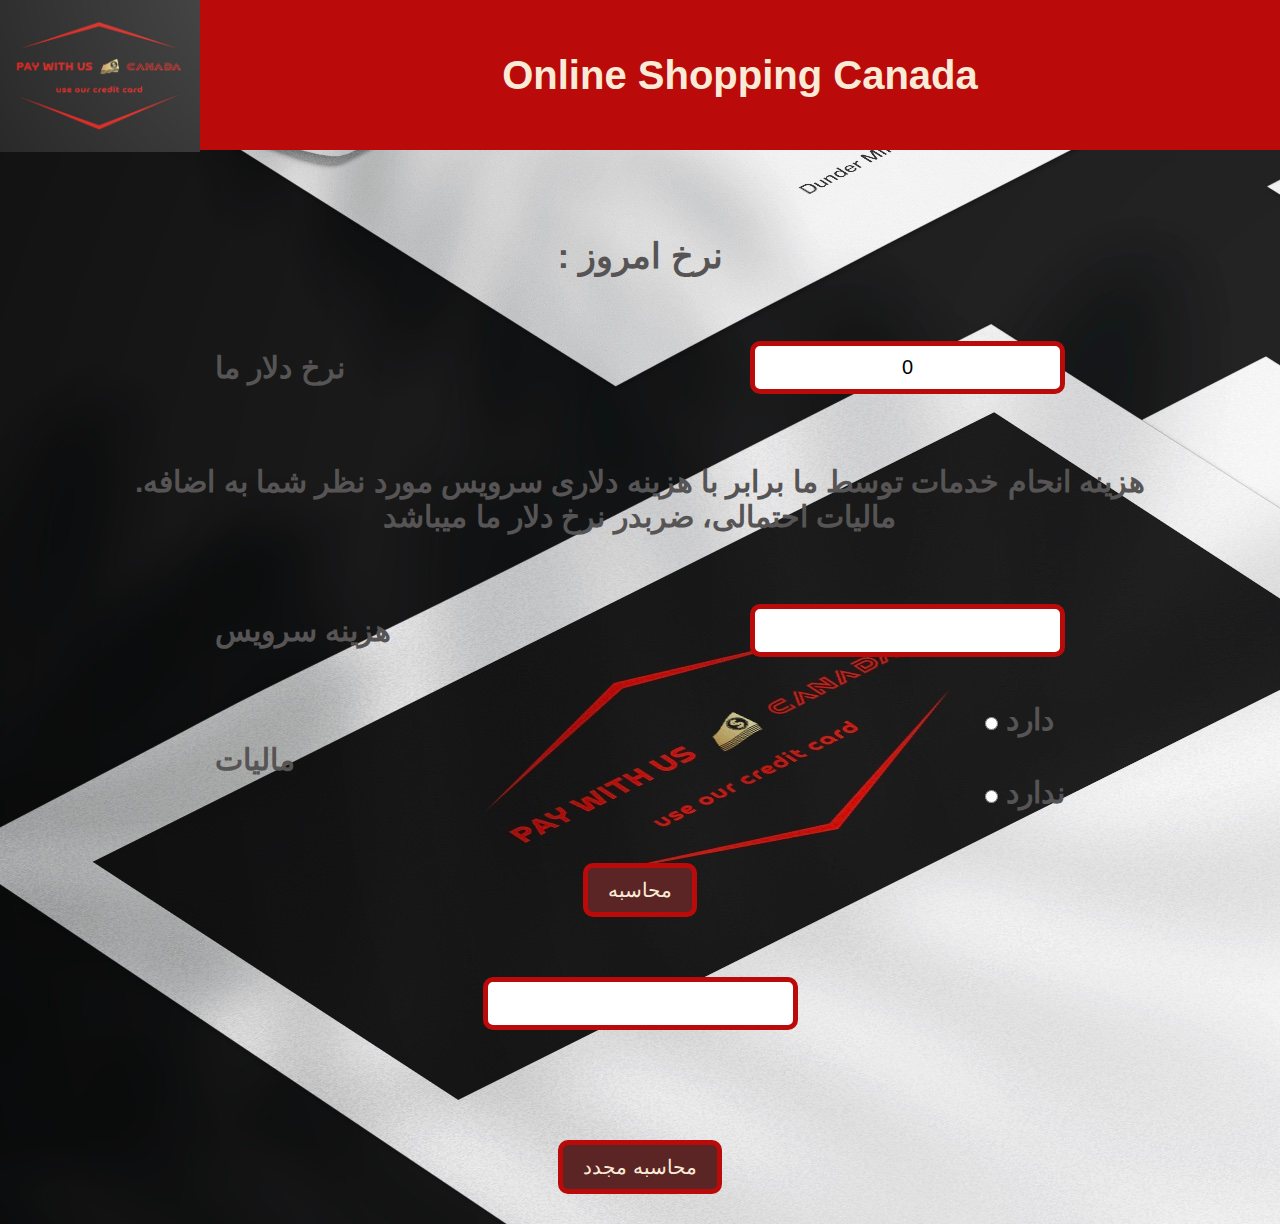
==== index2.html @ 24d73ba9 "add the code" ====
<html lang="en">
<link>
    <meta charset="UTF-8">
    <meta name="viewport" content="width=device-width, initial-scale=1.0">

    <link rel="stylesheet" href="entry.css">
    <link rel="stylesheet" href="index2.css"></link>

    <title>Online Shopping Canada</title>
</head>
<body onload="initFunction(event)">

    <header>
        <img src="assets/logo.png" alt="logo" class="logo">
        <p> Online Shopping Canada </p>
    </header>

    <form onsubmit="handleSubmit(event)">
        <h3>
            <!-- Today's rate: -->
            <!-- <br> -->
          : نرخ امروز
        </h3>

        <div class="calc">
            <div class="calcdiv">
                <label for="first_dollar_rate">
                    <!-- Dollar rate for Cloths/ electronic devices: -->
                    <!-- <br> -->
                    نرخ دلار ما
                </label>
                <input type="text" id="first_dollar_rate"/>
            </div>

        </div>

        <h4>
            <!-- You can check the total cost of your selected item including its price and shipping cost to Iran by using this simple app: -->
            <!-- <br> -->
            .هزینه انحام خدمات توسط ما برابر با هزینه دلاری سرویس مورد نظر شما به اضافه مالیات احتمالی، ضربدر نرخ دلار ما میباشد
        </h4>

        <div class="calc">
            <div class="calcdiv">
                <label for="price">
                    <!-- Product price: -->
                    <!-- <br> -->
                    هزینه سرویس
                </label>
                <input type="text" id="price" oninput="formatInput(this)" required/>
            </div>

            <div class="calcdiv">
                <label class="taxLabel" >
                    <!-- Product type: -->
                    <!-- <br> -->
                    مالیات
                </label>
                <div class="option">
                    <div class="options">
                        <input type="radio" id="tax" name="type" value="tax" required/>
                        <label for="tax">
                            <!-- Cloths/ electronic devices -->
                            <!-- <br> -->
                            دارد
                        </label>
                    </div>

                    <div class="options">
                        <input type="radio" id="notax" name="type" value="notax" required/>
                        <label for="notax">
                            <!-- Other stuff -->
                            <!-- <br> -->
                            ندارد
                        </label><br>
                    </div>
                </div>
            </div>

            <div class="calcdiv" id="taxDiv">
                <label for="taxRate">
                    <!-- Service taxRate: -->
                    <!-- <br> -->
                        درصد مالیات (بین ۵ تا ۱۳)
                </label>
                <input type="text" id="taxRate" oninput="formatInput(this)" required/>
            </div>

        </div>

        <button onclick="calculateCost()">
            <!-- Calculate -->
            <!-- <br> -->
            محاسبه
        </button>
        <input type="text" id="result" readonly/>

    </form>

    <button class="lastPiece" onclick="reset()">
        <!-- Reset prices -->
        <!-- <br> -->
        محاسبه مجدد
    </button>

    <script src="script.js"></script>

</body>
</html>
---- entry.css ----
body {
    background-image: url("./assets/pattern.jpg");
    /* font-family: "Lucida Console", Monaco, monospace; */
    font-family: 'Noto Sans Arabic', sans-serif;
    color: #565454;
    margin: 0px auto;
    text-align: center;
    font-size: 25px;
    font-weight: bold;
    font-size: 30px;
}

header {
    background-color: #ba0a0a;
    color: antiquewhite;
    height: 150px;
    font-size: 40px;
    line-height: 150px;
}

img {
    max-width: 200px;
    max-height: 200px;
    float: left;
}

form {
    margin: 50px auto;
}

button {
    font-family: 'Noto Sans Arabic', sans-serif;
    background-color: #5b2525;
    border: 5px solid #ba0a0a;
    border-radius: 10px;
    color: antiquewhite;
    padding: 10px 20px;
    margin: 30px auto;
    text-align: center;
    text-decoration: none;
    display: inline-block;
    font-size: 20px;
}

input {
    border: 5px solid #ba0a0a;
    border-radius: 10px;
    padding: 10px 20px;
    margin: 30px 0px;
    text-align: center;
    text-decoration: none;
    display: inline-block;
    font-size: 20px;
}

label {
    color: #565454;
    font-weight: bold;
    font-size: 30px;
}


/* Responsive styles for smaller screens */
@media screen and (max-width: 850px) {

    form {
        margin: 30px 300px;
    }

    header {
        margin: 0px;
        height: 60px;
        font-size: 30px;
        line-height: 60px;
    }

    img {
        max-width: 60px;
        max-height: 60px;
    }

    button {
        font-size: 20px;
    }

    input {
        font-size: 20px;
    }

    label {
        font-size: 20px;
    }
}

@media screen and (max-width: 600px) {

    form {
        margin: 30px 20px;
    }

    header {
        margin: 0px;
        height: 50px;
        font-size: 25px;
        line-height: 50px;
    }

    img {
        max-width: 50px;
        max-height: 50px;
    }

    button {
        font-size: 16px;
    }

    input {
        font-size: 16px;
    }

    label {
        font-size: 16px;
    }
}

/* Additional styles for even smaller screens */
@media screen and (max-width: 400px) {

    form {
        margin: 30px 20px;
    }

    header {
        margin: 0px;
        height: 40px;
        font-size: 20px;
        line-height: 40px;
    }

    img {
        max-width: 40px;
        max-height: 40px;
    }

    button {
        font-size: 14px;
    }

    input {
        font-size: 14px;
    }

    label {
        font-size: 14px;
    }
}
---- index2.css ----
form {
    margin: 50px 100px;
    display: flex;
    flex-direction: column;
    align-items: center;
    justify-content: center;
}

.calc{
    display: flex;
    flex-direction: column;
    width: 850px;
}

.calcdiv{
    display: flex;
    flex-direction: row;
    align-items: center;
    justify-content: space-between;
}

.option {
    display: flex;
    flex-direction: column;
    align-items: start;
    max-height: 150px;
}

#taxDiv {
    display: none;
}


/* Responsive styles for smaller screens */
@media screen and (max-width: 850px) {

    body {
        font-size: 20px;
    }

    /* header {
        height: 60px;
        font-size: 30px;
        line-height: 60px;
    }

    img {
        max-width: 60px;
        max-height: 60px;
    } */

    .calc{
        width: 650px;
    }

    .option input {
        width: 50px;
    }

    button {
        padding: 5px 10px;
        margin: 20px 20px;
        font-size: 15px;
    }

    input {
        padding: 5px 10px;
        margin: 20px 10px auto 0px;
        width: 150px;
        font-size: 15px;
    }

    label {
        font-size: 18px;
        margin: 20px 0px auto 10px;
    }
}

@media screen and (max-width: 650px) {
    body {
        font-size: 15px;
    }

    header {
        height: 50px;
        font-size: 25px;
        line-height: 50px;
    }

    img {
        max-width: 50px;
        max-height: 50px;
    }

    .calc{
        max-width: 480px;
    }

    .option input {
        width: 30px;
    }

    .options {
        height: 20px;
    }

    .taxLabel {
        margin-top: 25px;
    }

    button {
        padding: 5px 10px;
        margin: 20px 20px;
        font-size: 15px;
    }

    input {
        padding: 5px 10px;
        margin: 10px 10px 10px 0px;
        width: 150px;
        font-size: 15px;
        width: 100px;
    }

    label {
        font-size: 13px;
        margin: 10px 0px 10px 10px;
    }
}

/* Additional styles for even smaller screens */
@media screen and (max-width: 475px) {
    body {
        font-size: 10px;
    }

    header {
        height: 40px;
        font-size: 25px;
        line-height: 40px;
    }

    img {
        max-width: 40px;
        max-height: 40px;
    }

    .calc{
        width: 350px;
    }

    .option input {
        width: 20px;
    }

    .options {
        height: 20px;
    }

    .taxLabel {
        margin-top: 30px;
    }

    button {
        padding: 5px 10px;
        margin: 20px 20px;
        font-size: 12px;
    }

    .lastPiece {
        margin: 0px;
    }

    input {
        padding: 5px 10px;
        margin: 10px 10px 10px 0px;
        width: 100px;
        font-size: 15px;
    }

    label {
        font-size: 10px;
        margin: 10px 0px 10px 10px;
    }
}


@media screen and (max-width: 400px) {
    body {
        font-size: 12px;
    }

    header {
        height: 40px;
        font-size: 20px;
        line-height: 40px;
    }

    img {
        max-width: 40px;
        max-height: 40px;
    }

    .calc{
        width: 350px;
    }

    .option input {
        width: 20px;
    }

    .small {
        height: 20px;
    }

    .taxLabel {
        margin-top: 25px;
    }

    button {
        padding: 5px 10px;
        margin: 20px 20px;
        font-size: 12px;
    }

    .lastPiece {
        margin-top: 0px;
    }

    input {
        padding: 5px 10px;
        width: 100px;
        font-size: 15px;
        margin: 10px 10px 10px 0px;
    }

    label {
        font-size: 10px;
        margin: 10px 0px 10px 10px;
    }
}
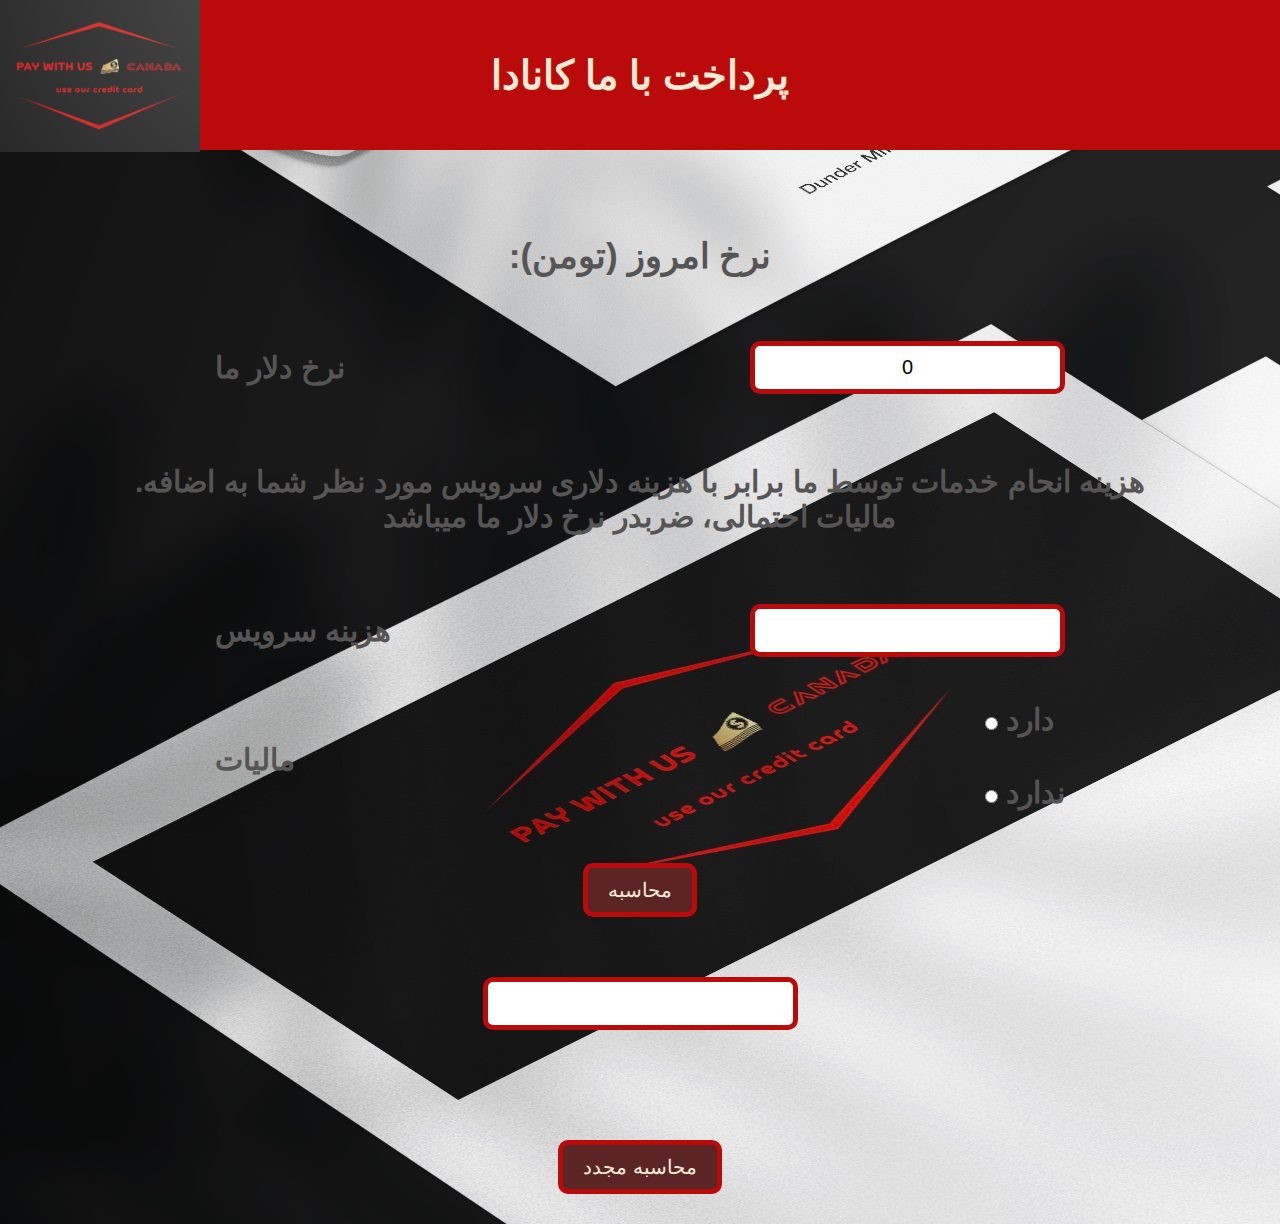
==== commit 9a2e3f8d: "some css changes and rate change" ====
--- a/index2.html
+++ b/index2.html
@@ -3,8 +3,8 @@
     <meta charset="UTF-8">
     <meta name="viewport" content="width=device-width, initial-scale=1.0">
 
-    <link rel="stylesheet" href="entry.css">
-    <link rel="stylesheet" href="index2.css"></link>
+    <link rel="stylesheet" href="style.css">
+    <link rel="stylesheet" href="style2.css"></link>
 
     <title>Online Shopping Canada</title>
 </head>
@@ -12,14 +12,14 @@
 
     <header>
         <img src="assets/logo.png" alt="logo" class="logo">
-        <p> Online Shopping Canada </p>
+        <p> پرداخت با ما کانادا </p>
     </header>
 
     <form onsubmit="handleSubmit(event)">
         <h3>
             <!-- Today's rate: -->
             <!-- <br> -->
-          : نرخ امروز
+          :(تومن) نرخ امروز
         </h3>
 
         <div class="calc">
@@ -81,7 +81,7 @@
                 <label for="taxRate">
                     <!-- Service taxRate: -->
                     <!-- <br> -->
-                        درصد مالیات (بین ۵ تا ۱۳)
+                        درصد مالیات (بین ۵ تا ۱۳ برای کانادا)
                 </label>
                 <input type="text" id="taxRate" oninput="formatInput(this)" required/>
             </div>
--- a/style.css
+++ b/style.css
@@ -0,0 +1,160 @@
+body {
+    background-image: url("./assets/pattern.jpg");
+    /* font-family: "Lucida Console", Monaco, monospace; */
+    font-family: 'Noto Sans Arabic', sans-serif;
+    color: #565454;
+    margin: 0px auto;
+    text-align: center;
+    font-size: 25px;
+    font-weight: bold;
+    font-size: 30px;
+}
+
+header {
+    background-color: #ba0a0a;
+    color: antiquewhite;
+    height: 150px;
+    font-size: 40px;
+    line-height: 150px;
+}
+
+img {
+    max-width: 200px;
+    max-height: 200px;
+    float: left;
+}
+
+p {
+    padding-right: 200px;
+}
+
+form {
+    margin: 50px auto;
+}
+
+button {
+    font-family: 'Noto Sans Arabic', sans-serif;
+    background-color: #5b2525;
+    border: 5px solid #ba0a0a;
+    border-radius: 10px;
+    color: antiquewhite;
+    padding: 10px 20px;
+    margin: 30px auto;
+    text-align: center;
+    text-decoration: none;
+    display: inline-block;
+    font-size: 20px;
+}
+
+input {
+    border: 5px solid #ba0a0a;
+    border-radius: 10px;
+    padding: 10px 20px;
+    margin: 30px 0px;
+    text-align: center;
+    text-decoration: none;
+    display: inline-block;
+    font-size: 20px;
+}
+
+label {
+    color: #565454;
+    font-weight: bold;
+    font-size: 30px;
+}
+
+
+/* Responsive styles for smaller screens */
+@media screen and (max-width: 850px) {
+
+    form {
+        margin: 30px 300px;
+    }
+
+    header {
+        margin: 0px;
+        height: 60px;
+        font-size: 30px;
+        line-height: 60px;
+    }
+
+    img {
+        max-width: 60px;
+        max-height: 60px;
+    }
+
+    button {
+        font-size: 20px;
+    }
+
+    input {
+        font-size: 20px;
+    }
+
+    label {
+        font-size: 20px;
+    }
+}
+
+@media screen and (max-width: 600px) {
+
+    form {
+        margin: 30px 20px;
+    }
+
+    header {
+        margin: 0px;
+        height: 50px;
+        font-size: 25px;
+        line-height: 50px;
+    }
+
+    img {
+        max-width: 50px;
+        max-height: 50px;
+    }
+
+    button {
+        font-size: 16px;
+    }
+
+    input {
+        font-size: 16px;
+    }
+
+    label {
+        font-size: 16px;
+    }
+}
+
+/* Additional styles for even smaller screens */
+@media screen and (max-width: 400px) {
+
+    form {
+        margin: 30px 20px;
+    }
+
+    header {
+        margin: 0px;
+        height: 40px;
+        font-size: 20px;
+        line-height: 40px;
+    }
+
+    img {
+        max-width: 40px;
+        max-height: 40px;
+    }
+
+    button {
+        font-size: 14px;
+    }
+
+    input {
+        font-size: 14px;
+    }
+
+    label {
+        font-size: 14px;
+    }
+}
--- a/style2.css
+++ b/style2.css
@@ -0,0 +1,242 @@
+form {
+    margin: 50px 100px;
+    display: flex;
+    flex-direction: column;
+    align-items: center;
+    justify-content: center;
+}
+
+.calc{
+    display: flex;
+    flex-direction: column;
+    width: 850px;
+}
+
+.calcdiv{
+    display: flex;
+    flex-direction: row;
+    align-items: center;
+    justify-content: space-between;
+}
+
+.option {
+    display: flex;
+    flex-direction: column;
+    align-items: start;
+    max-height: 150px;
+}
+
+#taxDiv {
+    display: none;
+}
+
+
+/* Responsive styles for smaller screens */
+@media screen and (max-width: 850px) {
+
+    body {
+        font-size: 20px;
+    }
+
+    /* header {
+        height: 60px;
+        font-size: 30px;
+        line-height: 60px;
+    }
+
+    img {
+        max-width: 60px;
+        max-height: 60px;
+    } */
+
+    .calc{
+        width: 650px;
+    }
+
+    .option input {
+        width: 50px;
+    }
+
+    button {
+        padding: 5px 10px;
+        margin: 20px 20px;
+        font-size: 15px;
+    }
+
+    input {
+        padding: 5px 10px;
+        margin: 20px 10px auto 0px;
+        width: 150px;
+        font-size: 15px;
+    }
+
+    label {
+        font-size: 18px;
+        margin: 20px 0px auto 10px;
+    }
+}
+
+@media screen and (max-width: 650px) {
+    body {
+        font-size: 15px;
+    }
+
+    header {
+        height: 50px;
+        font-size: 25px;
+        line-height: 50px;
+    }
+
+    img {
+        max-width: 50px;
+        max-height: 50px;
+    }
+
+    .calc{
+        max-width: 480px;
+    }
+
+    .option input {
+        width: 30px;
+    }
+
+    .options {
+        height: 20px;
+    }
+
+    .taxLabel {
+        margin-top: 25px;
+    }
+
+    button {
+        padding: 5px 10px;
+        margin: 20px 20px;
+        font-size: 15px;
+    }
+
+    input {
+        padding: 5px 10px;
+        margin: 10px 10px 10px 0px;
+        width: 150px;
+        font-size: 15px;
+        width: 100px;
+    }
+
+    label {
+        font-size: 13px;
+        margin: 10px 0px 10px 10px;
+    }
+}
+
+/* Additional styles for even smaller screens */
+@media screen and (max-width: 475px) {
+    body {
+        font-size: 10px;
+    }
+
+    header {
+        height: 40px;
+        font-size: 25px;
+        line-height: 40px;
+    }
+
+    img {
+        max-width: 40px;
+        max-height: 40px;
+    }
+
+    .calc{
+        width: 350px;
+    }
+
+    .option input {
+        width: 20px;
+    }
+
+    .options {
+        height: 20px;
+    }
+
+    .taxLabel {
+        margin-top: 30px;
+    }
+
+    button {
+        padding: 5px 10px;
+        margin: 20px 20px;
+        font-size: 12px;
+    }
+
+    .lastPiece {
+        margin: 0px;
+    }
+
+    input {
+        padding: 5px 10px;
+        margin: 10px 10px 10px 0px;
+        width: 100px;
+        font-size: 15px;
+    }
+
+    label {
+        font-size: 10px;
+        margin: 10px 0px 10px 10px;
+    }
+}
+
+
+@media screen and (max-width: 400px) {
+    body {
+        font-size: 12px;
+    }
+
+    header {
+        height: 40px;
+        font-size: 20px;
+        line-height: 40px;
+    }
+
+    img {
+        max-width: 40px;
+        max-height: 40px;
+    }
+
+    .calc{
+        width: 350px;
+    }
+
+    .option input {
+        width: 20px;
+    }
+
+    .small {
+        height: 20px;
+    }
+
+    .taxLabel {
+        margin-top: 25px;
+    }
+
+    button {
+        padding: 5px 10px;
+        margin: 20px 20px;
+        font-size: 12px;
+    }
+
+    .lastPiece {
+        margin-top: 0px;
+    }
+
+    input {
+        padding: 5px 10px;
+        width: 100px;
+        font-size: 15px;
+        margin: 10px 10px 10px 0px;
+    }
+
+    label {
+        font-size: 10px;
+        margin: 10px 0px 10px 10px;
+    }
+}
+
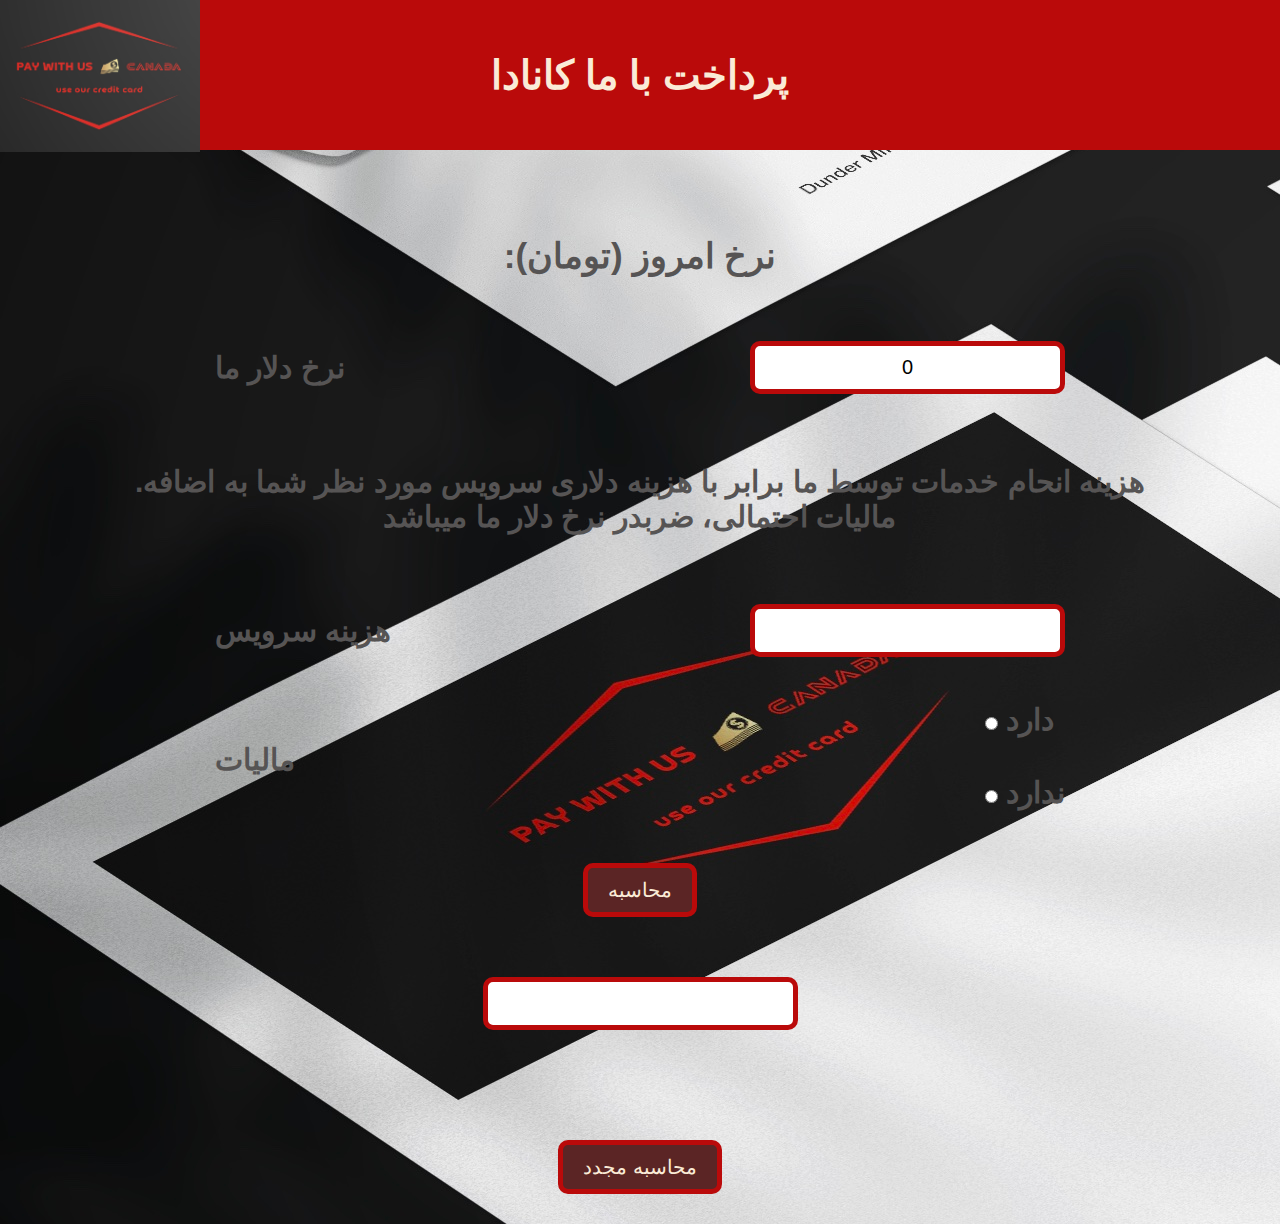
==== commit 0ed56c72: "some فثطف changes" ====
--- a/index2.html
+++ b/index2.html
@@ -6,7 +6,7 @@
     <link rel="stylesheet" href="style.css">
     <link rel="stylesheet" href="style2.css"></link>
 
-    <title>Online Shopping Canada</title>
+    <title>Pardakht Bama Canada</title>
 </head>
 <body onload="initFunction(event)">
 
@@ -19,7 +19,7 @@
         <h3>
             <!-- Today's rate: -->
             <!-- <br> -->
-          :(تومن) نرخ امروز
+          :(تومان) نرخ امروز
         </h3>
 
         <div class="calc">
